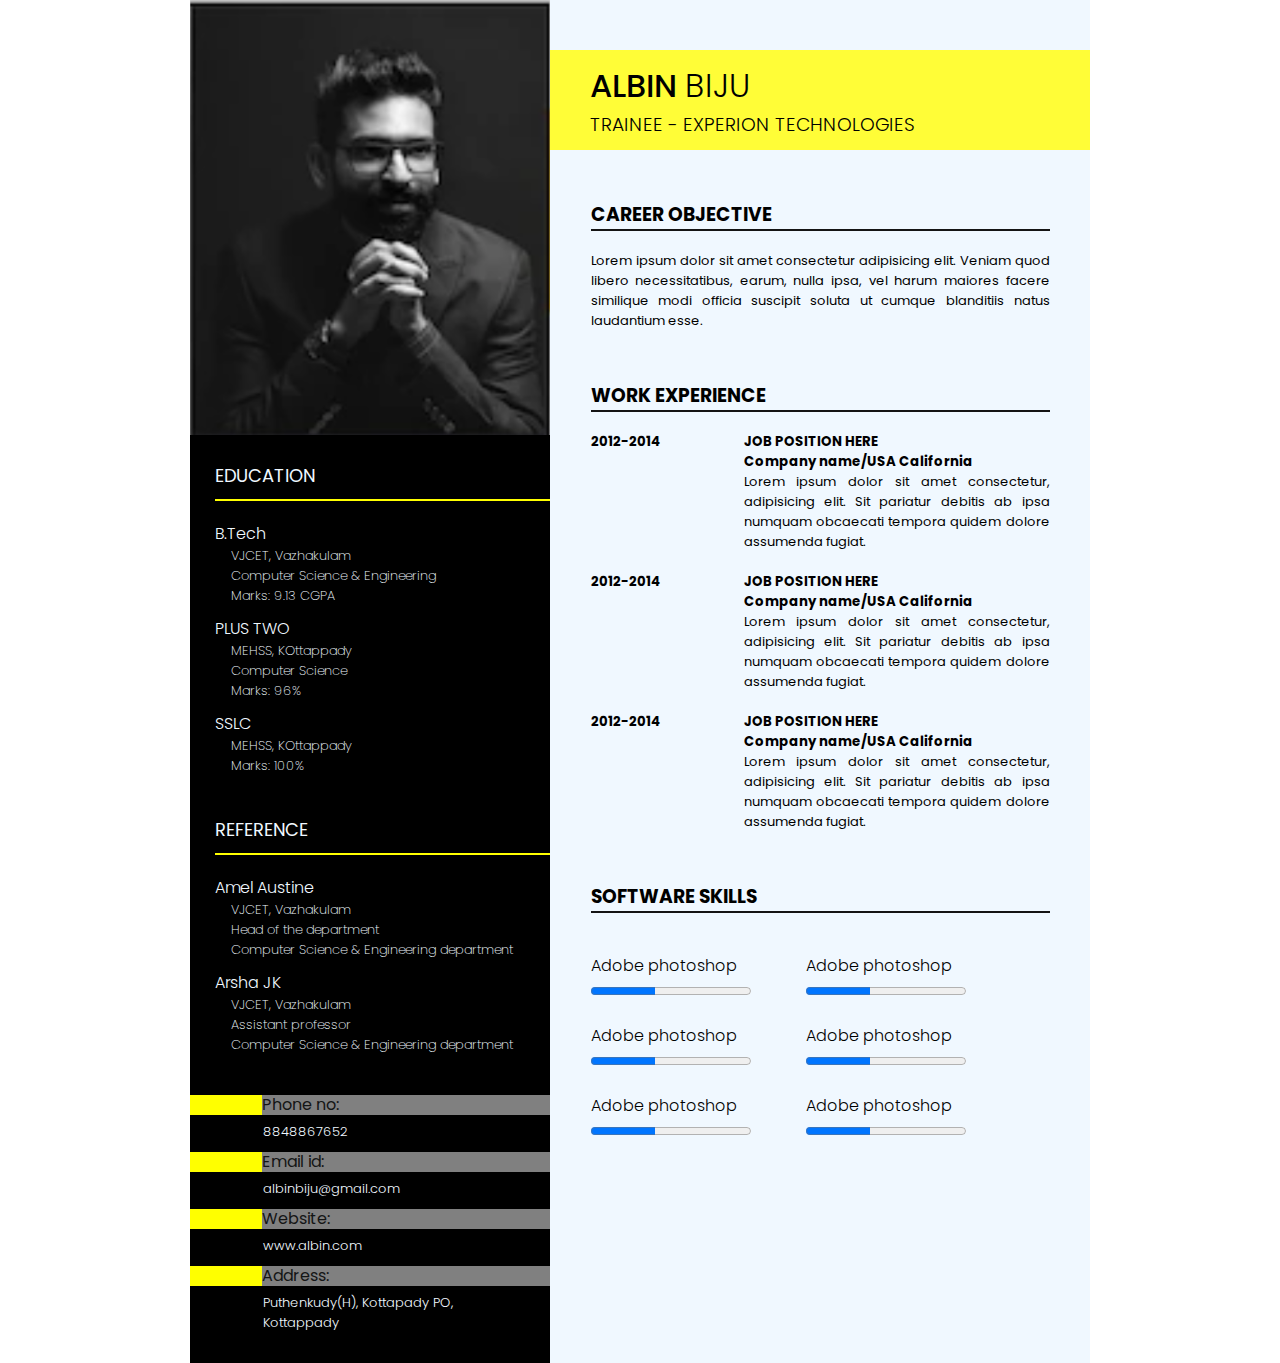
==== portfolio.html @ 0f3f9698 "feat : adding portfolio.html with css" ====
<!DOCTYPE html>
<html lang="en">
<head>
    <meta charset="UTF-8">
    <meta name="viewport" content="width=device-width, initial-scale=1.0">
    <title>Portfolio</title>
    <link rel="stylesheet" href="portfolio.css">
</head>
<body>
    <div class="upperdiv">
            <div class="maindiv">
                <div class="leftdiv">
                    <div class="profileimg">
                        <img src="img/profile.png" alt="profie img" width="100%">
                    </div>
                    <div class="leftcontent">
                        <div class="education">
                            <h3>EDUCATION</h3>
                            <h4>B.Tech</h4>
                            <ul>
                                <li>VJCET, Vazhakulam</li>
                                <li>Computer Science & Engineering</li>
                                <li>Marks: 9.13 CGPA</li>
                            </ul>
                            <h4>PLUS TWO</h4>
                            <ul>
                                <li>MEHSS, KOttappady</li>
                                <li>Computer Science</li>
                                <li>Marks: 96%</li>
                            </ul>
                            <h4>SSLC</h4>
                            <ul>
                                <li>MEHSS, KOttappady</li>
                                <li>Marks: 100%</li>
                            </ul>
                        </div>
                        <div class="education">
                            <h3>REFERENCE</h3>
                            <h4>Amel Austine</h4>
                            <ul>
                                <li>VJCET, Vazhakulam</li>
                                <li>Head of the department</li>
                                <li>Computer Science & Engineering department</li>
                            </ul>
                            <h4>Arsha JK</h4>
                            <ul>
                                <li>VJCET, Vazhakulam</li>
                                <li>Assistant professor</li>
                                <li>Computer Science & Engineering department</li>
                            </ul>
                        </div>
                    </div>
                    <div class="leftbottomcontent">
                        <div class="leftbottominner">
                            <div class="innerleft">
                            </div>
                            <div class="innerright">
                                Phone no:
                            </div>
                        </div>
                        <div class="innercontent">
                                <h4>8848867652</h4>
                        </div>
                        <div class="leftbottominner">
                            <div class="innerleft">
                                
                            </div>
                            <div class="innerright">
                                Email id:
                            </div>
                            
                        </div>
                        <div class="innercontent">
                            <h4>albinbiju@gmail.com</h4>
                        </div>
                        <div class="leftbottominner">
                            <div class="innerleft">
                                
                            </div>
                            <div class="innerright">
                                Website:
                            </div>
                            
                        </div>
                        <div class="innercontent">
                            <h4>www.albin.com</h4>
                        </div>
                        <div class="leftbottominner">
                            <div class="innerleft">
                                
                            </div>
                            <div class="innerright">
                                Address:
                            </div>
                            
                        </div>
                        <div class="innercontent">
                            <h4>Puthenkudy(H), Kottapady PO,<br>Kottappady</h4>
                        </div>
                        <div class="leftbottominner">
                            
                        </div>
                    </div>
                </div>
                <div class="rightdiv">
                    <div class="rightname">
                        <h1><span>ALBIN</span> BIJU</h1>
                        <h3>TRAINEE - EXPERION TECHNOLOGIES</h3>
                    </div>
                    <div class="rightdivinner">
                        <div class="educationright">
                            <h3>CAREER OBJECTIVE</h3>
                            <p>Lorem ipsum dolor sit amet consectetur adipisicing elit. Veniam quod libero necessitatibus, earum, nulla ipsa, vel harum maiores facere similique modi officia suscipit soluta ut cumque blanditiis natus laudantium esse.</p>
                        </div>
                        <div class="educationright">
                            <h3>WORK EXPERIENCE</h3>
                            <div class="workexperience">
                                <div class="datecontent">
                                    <h5>2012-2014</h5>
                                </div>
                                <div class="jobinfo">
                                    <h5>JOB POSITION HERE</h5>
                                    <h5>Company name/USA California</h5>
                                    <p>Lorem ipsum dolor sit amet consectetur, adipisicing elit. Sit pariatur debitis ab ipsa numquam obcaecati tempora quidem dolore assumenda fugiat.</p>
                                </div>
                            </div>
                            <div class="workexperience">
                                <div class="datecontent">
                                    <h5>2012-2014</h5>
                                </div>
                                <div class="jobinfo">
                                    <h5>JOB POSITION HERE</h5>
                                    <h5>Company name/USA California</h5>
                                    <p>Lorem ipsum dolor sit amet consectetur, adipisicing elit. Sit pariatur debitis ab ipsa numquam obcaecati tempora quidem dolore assumenda fugiat.</p>
                                </div>
                            </div>
                            <div class="workexperience">
                                <div class="datecontent">
                                    <h5>2012-2014</h5>
                                </div>
                                <div class="jobinfo">
                                    <h5>JOB POSITION HERE</h5>
                                    <h5>Company name/USA California</h5>
                                    <p>Lorem ipsum dolor sit amet consectetur, adipisicing elit. Sit pariatur debitis ab ipsa numquam obcaecati tempora quidem dolore assumenda fugiat.</p>
                                </div>
                            </div>
                        </div>
                        
                        <div class="educationright">
                            <h3>SOFTWARE SKILLS</h3>
                            <div class="skills">
                                <div class="skilllist">
                                    <div class="skillitems">
                                        <h4>Adobe photoshop</h4>
                                        <progress value="40" max="100"></progress>
                                    </div>
                                    <div class="skillitems">
                                        <h4>Adobe photoshop</h4>
                                        <progress value="40" max="100"></progress>
                                    </div>
                                    <div class="skillitems">
                                        <h4>Adobe photoshop</h4>
                                        <progress value="40" max="100"></progress>
                                    </div>
                                </div>
                                <div class="skilllist second">
                                    <div class="skillitems">
                                        <h4>Adobe photoshop</h4>
                                        <progress value="40" max="100"></progress>
                                    </div>
                                    <div class="skillitems">
                                        <h4>Adobe photoshop</h4>
                                        <progress value="40" max="100"></progress>
                                    </div>
                                    <div class="skillitems">
                                        <h4>Adobe photoshop</h4>
                                        <progress value="40" max="100"></progress>
                                    </div>
                                </div>
                            </div>
                            
                        </div>
                        <!-- <div class="educationright">
                            <h3>PROJECTS DONE</h3>
                            <ul>
                                <li>Vehicle parking management system</li>
                                <li>Student result prediction system</li>
                            </ul>
                        </div>
                        <div class="educationright">
                            <h3>LANGUAGES KNOWN</h3>
                            <ul>
                                <li>English</li>
                                <li>Malayalm</li>
                                <li>Tamil</li>
                                <li>Hindi</li>
                            </ul>
                        </div> -->
                    </div>
                </div>
            </div>
</div>
    
</body>
</html>
---- portfolio.css ----
@import url('https://fonts.googleapis.com/css2?family=Poppins:wght@100;200;300;400&display=swap');
*
{
    margin: 0;
    padding: 0;
    box-sizing: border-box;
}

.upperdiv
{
    display: flex;
    justify-content: center;
    font-family: 'Poppins', sans-serif;
}

.maindiv
{
    display: flex;
    width: 900px;
    min-height: 100vh;
}

.maindiv .leftdiv
{
    flex:2;
    background-color: black;
}

.maindiv .rightdiv
{
    flex: 3;
    color: white;
    background-color: aliceblue;
}

.leftdiv .leftcontent
{
    margin-top: 20px;
    margin-left: 25px;
}

.education
{
    color: aliceblue;
    margin-bottom: 40px;
}

.education h3
{
    margin-bottom: 20px;
    font-weight: 400;
    font-size: large;
    padding-bottom: 10px;
    border-bottom: solid 2px yellow;
}

.education h4
{
    font-weight: 300;
    font-size: medium;
    margin-top: 10px;
}

.education ul
{
    list-style-type: none;
    margin-left: 16px;
}

.education ul li
{
    font-weight: 200;
    font-size: small;
}



.leftbottominner
{
    width:100%;
    height: 20px;
    margin-top: 10px;
    display: flex;
    color: rgb(20, 21, 21);
}

.innerleft
{
    display: flex;
    align-items: center;
    flex:1;
    background-color: yellow;

}

.innerright{
    display: flex;
    align-items: center;
    flex:4;
    background-color: grey;
}

.rightdiv
{
    display: flex;
    flex-direction: column;
    align-items: center;
}

.rightdivinner
{
    width: 85%;
}

.rightname
{
    width: 100%;
    margin-top: 50px;
    color: black;
    height: 100px;
    background-color: #FFFD37;
    display: flex;
    flex-direction: column;
    justify-content: center;
}

.rightname h1
{
    font-weight: 300;
    margin-left: 40px;
}

.rightname h1 span
{
    font-weight: 500;
}

.rightname h3
{
    font-weight: 300;
    margin-left: 40px;
}

.educationright
{
    color: black;
    margin-top: 50px;
}

.educationright h3
{
    border-bottom:#141414 2px double;
    margin-bottom: 20px;
}

.educationright p
{
    font-size: small;
    text-align: justify;
}

.educationright ul
{
    margin-left: 16px;
}

.innercontent h4
{
    margin-top: 7px;
    color: aliceblue;
    font-size: 13px;
    font-weight: 300;
    margin-left: 73px;
}

.workexperience
{
    display: flex;
    color: black;
    margin-top: 20px;
}

.datecontent
{
    flex: 1;
}

.jobinfo
{
    flex: 2;
}

.skills
{
    display: flex;
}

.skillitems h4
{
    font-size: medium;
    font-weight: 300;
    margin-top: 20px;
}

.second{
    margin-left: 55px;
}
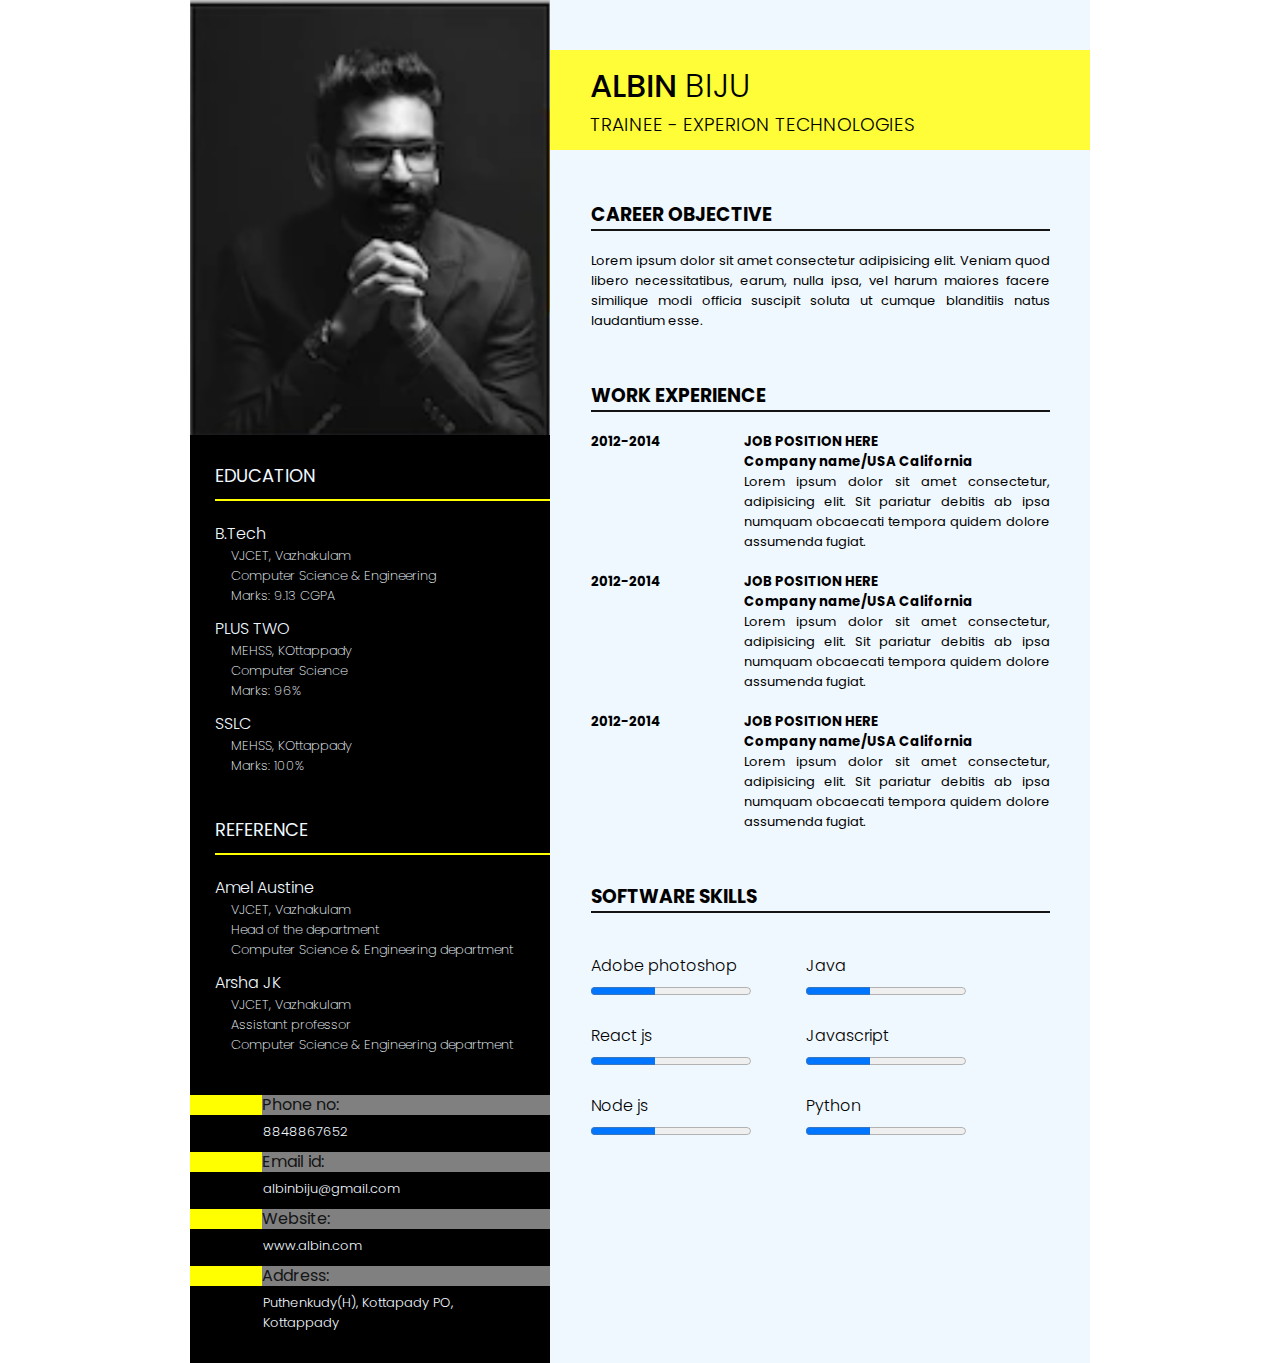
==== commit cc7441de: "fix : changed the skills section" ====
--- a/portfolio.html
+++ b/portfolio.html
@@ -155,25 +155,25 @@
                                         <progress value="40" max="100"></progress>
                                     </div>
                                     <div class="skillitems">
-                                        <h4>Adobe photoshop</h4>
-                                        <progress value="40" max="100"></progress>
-                                    </div>
-                                    <div class="skillitems">
-                                        <h4>Adobe photoshop</h4>
+                                        <h4>React js</h4>
+                                        <progress value="40" max="100"></progress>
+                                    </div>
+                                    <div class="skillitems">
+                                        <h4>Node js</h4>
                                         <progress value="40" max="100"></progress>
                                     </div>
                                 </div>
                                 <div class="skilllist second">
                                     <div class="skillitems">
-                                        <h4>Adobe photoshop</h4>
-                                        <progress value="40" max="100"></progress>
-                                    </div>
-                                    <div class="skillitems">
-                                        <h4>Adobe photoshop</h4>
-                                        <progress value="40" max="100"></progress>
-                                    </div>
-                                    <div class="skillitems">
-                                        <h4>Adobe photoshop</h4>
+                                        <h4>Java</h4>
+                                        <progress value="40" max="100"></progress>
+                                    </div>
+                                    <div class="skillitems">
+                                        <h4>Javascript</h4>
+                                        <progress value="40" max="100"></progress>
+                                    </div>
+                                    <div class="skillitems">
+                                        <h4>Python</h4>
                                         <progress value="40" max="100"></progress>
                                     </div>
                                 </div>
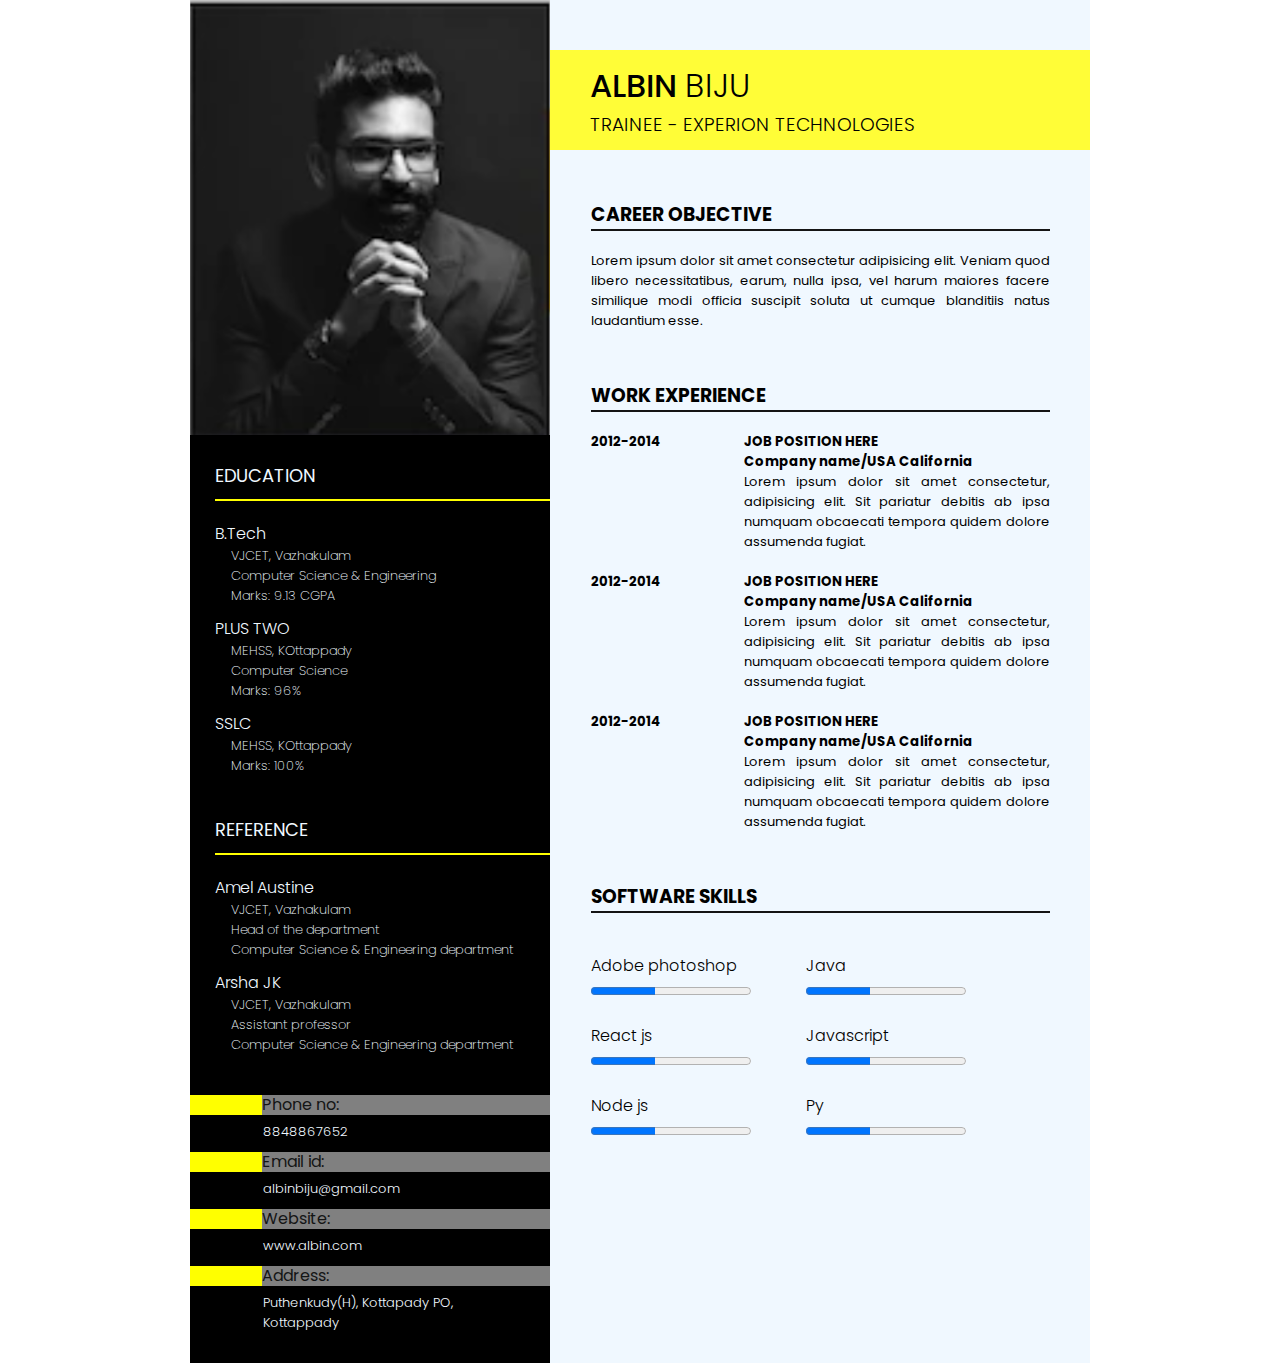
==== commit 33939a91: "fix : Changed python to py" ====
--- a/portfolio.html
+++ b/portfolio.html
@@ -173,7 +173,7 @@
                                         <progress value="40" max="100"></progress>
                                     </div>
                                     <div class="skillitems">
-                                        <h4>Python</h4>
+                                        <h4>Py</h4>
                                         <progress value="40" max="100"></progress>
                                     </div>
                                 </div>
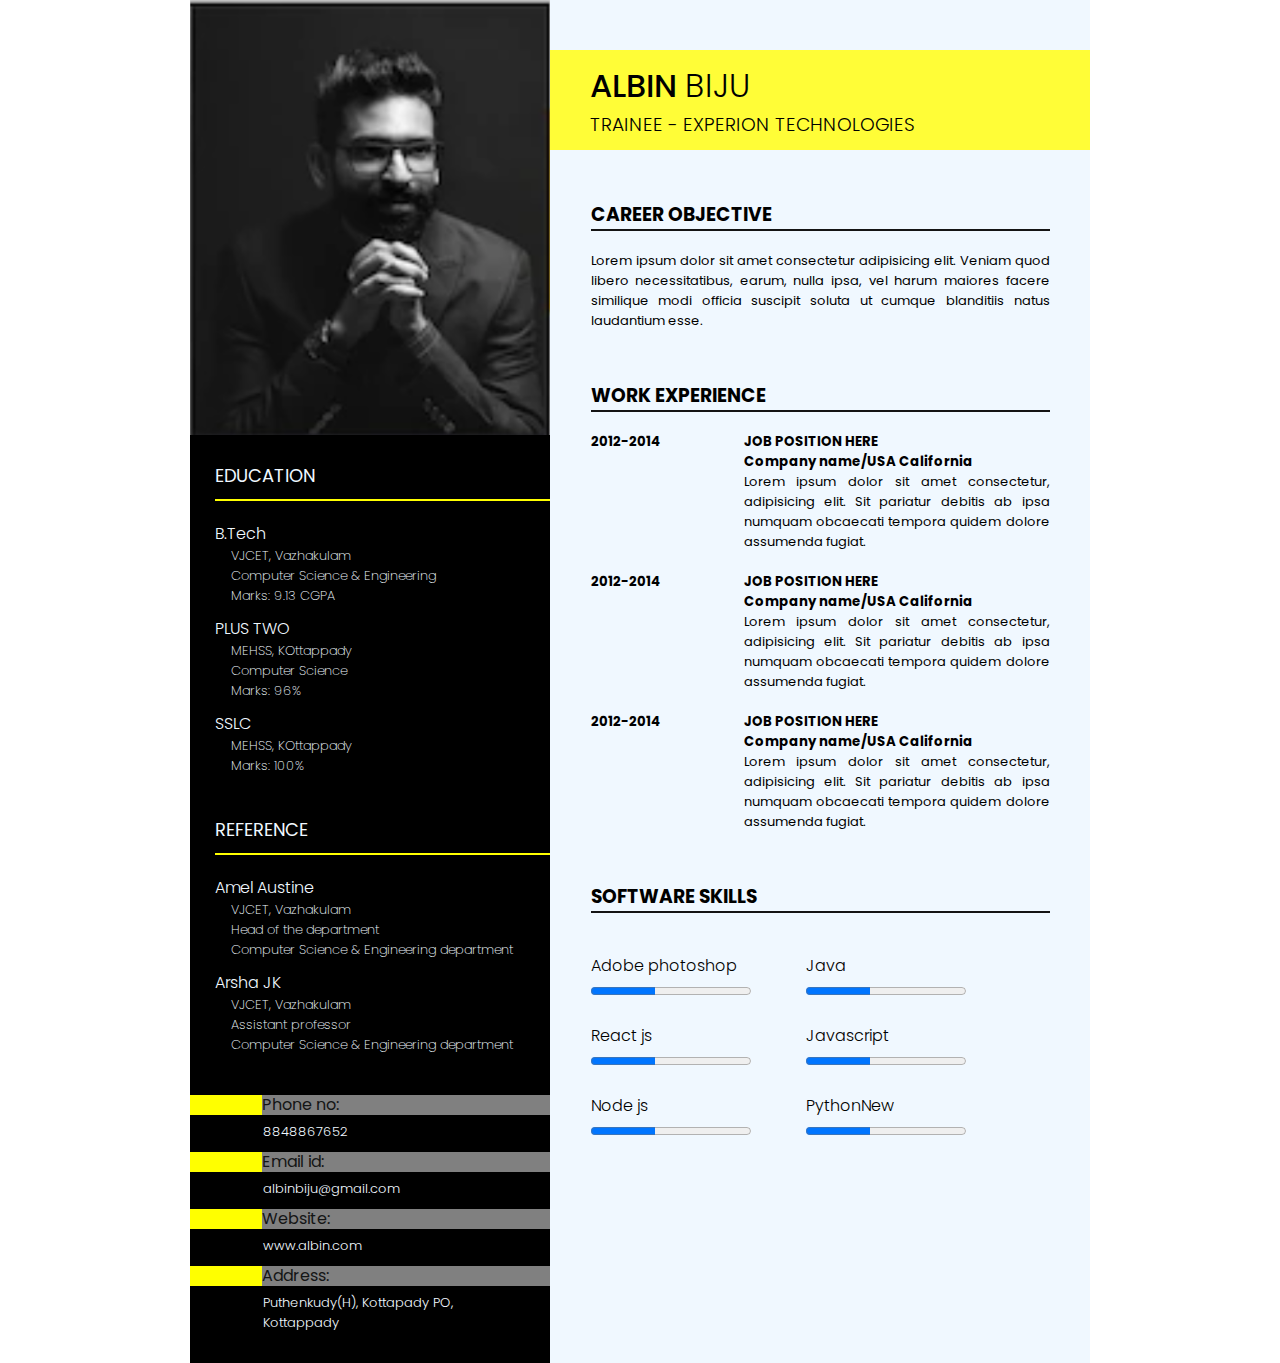
==== commit dcc51cb0: "fix : added Pythonnew" ====
--- a/portfolio.html
+++ b/portfolio.html
@@ -173,7 +173,7 @@
                                         <progress value="40" max="100"></progress>
                                     </div>
                                     <div class="skillitems">
-                                        <h4>Py</h4>
+                                        <h4>PythonNew</h4>
                                         <progress value="40" max="100"></progress>
                                     </div>
                                 </div>
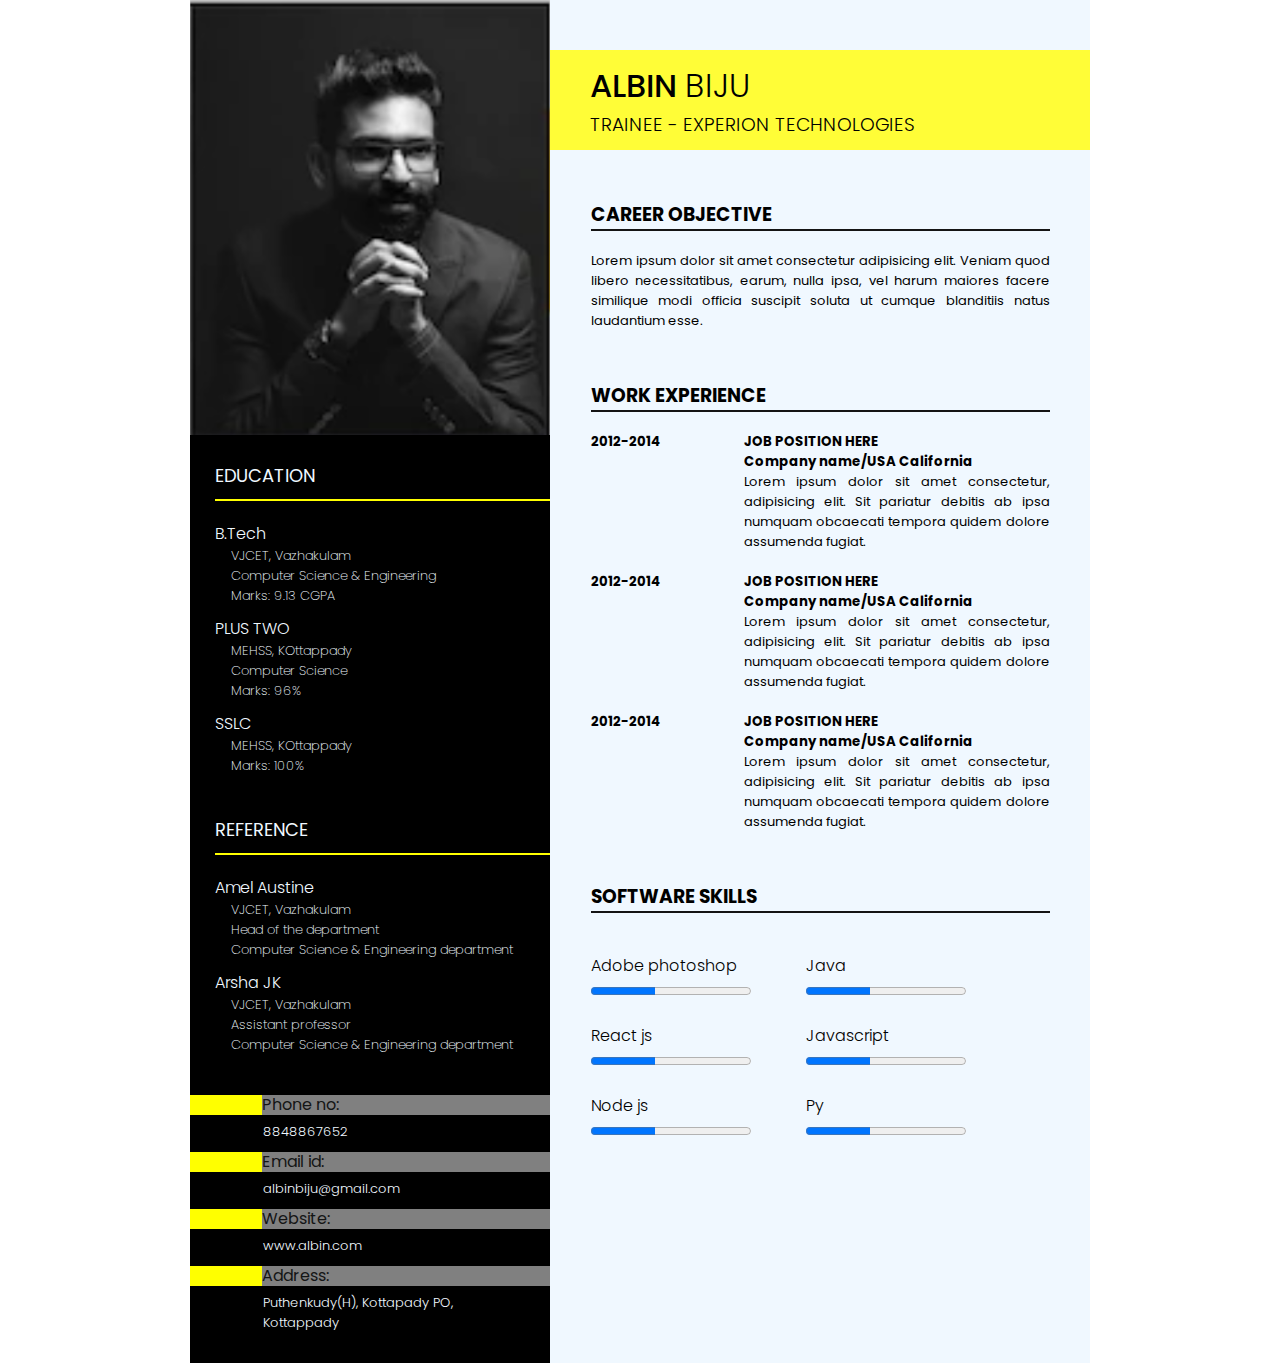
==== commit 16ec3683: "fix : resolved conflict" ====
--- a/portfolio.html
+++ b/portfolio.html
@@ -173,7 +173,7 @@
                                         <progress value="40" max="100"></progress>
                                     </div>
                                     <div class="skillitems">
-                                        <h4>PythonNew</h4>
+                                        <h4>Py</h4>
                                         <progress value="40" max="100"></progress>
                                     </div>
                                 </div>
